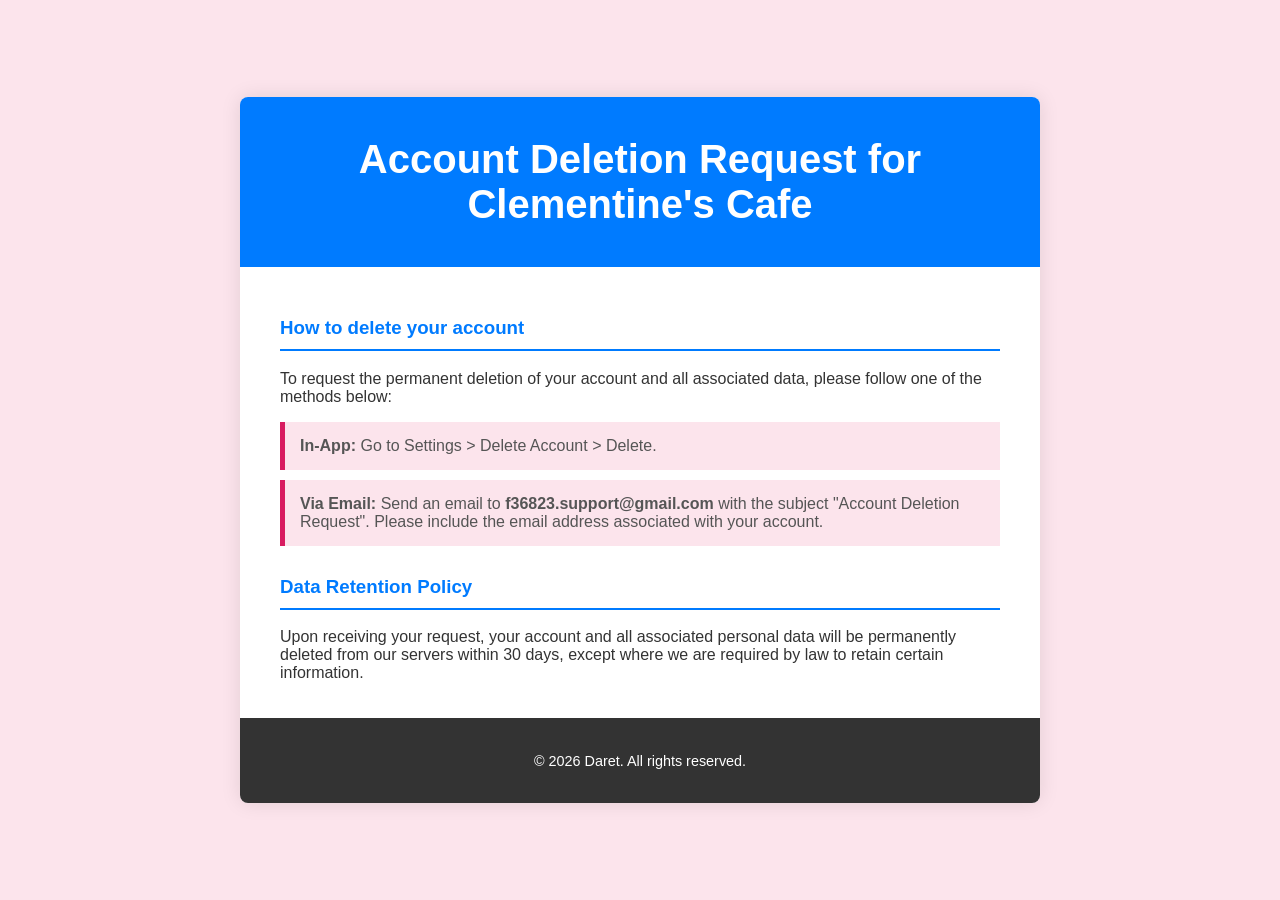
==== pages/clementines_cafe.html @ f5dd52c5 "account_deletion" ====
<!doctype html>
<html lang="en">
  <head>
    <meta charset="UTF-8" />
    <meta name="viewport" content="width=device-width, initial-scale=1.0" />
    <meta
      name="description"
      content="Instructions for users on how to request the permanent deletion of their Daret account and associated data."
    />
    <meta
      name="keywords"
      content="Daret, account deletion, data privacy, user rights, account management"
    />
    <meta name="author" content="Fouad El Azbi" />

    <title>Account Deletion - Clementine's Cafe</title>

    <!-- <link rel="stylesheet" href="style.css"> -->
    <style>
      body {
        font-family:
          -apple-system, BlinkMacSystemFont, "Segoe UI", Roboto, Helvetica,
          Arial, sans-serif;
        margin: 0;
        padding: 0;
        background-color: #fce4ec;
        /* Light pink background */
        color: #333;
        display: flex;
        align-items: center;
        justify-content: center;
        min-height: 100vh;
      }

      .container {
        max-width: 800px;
        width: 95%;
        background-color: #fff;
        box-shadow: 0 0 20px rgba(0, 0, 0, 0.1);
        border-radius: 8px;
        overflow: hidden;
      }

      header {
        background-color: #007bff;
        color: #fff;
        padding: 40px 20px;
        text-align: center;
      }

      header h1 {
        margin: 0;
        font-size: 2.5em;
      }

      header p {
        margin: 5px 0 0;
        font-style: italic;
      }

      main {
        padding: 20px 40px;
      }

      h3 {
        border-bottom: 2px solid #007bff;
        padding-bottom: 10px;
        margin-top: 30px;
        color: #007bff;
      }

      ul {
        list-style: none;
        padding: 0;
      }

      ul li {
        background-color: #fce4ec;
        /* Light pink background */
        border-left: 5px solid #d81b60;
        margin: 10px 0;
        padding: 15px;
        color: #555;
        /* Dark grey for visibility */
      }

      footer {
        background-color: #333;
        color: #fff;
        padding: 20px;
        text-align: center;
        font-size: 0.9em;
      }

      a {
        color: #007bff;
      }

      a:hover {
        text-decoration: underline;
      }

      @media (max-width: 600px) {
        main {
          padding: 20px;
        }

        header {
          padding: 30px 15px;
        }

        header h1 {
          font-size: 2em;
        }
      }
    </style>
  </head>

  <body>
    <div class="container">
      <header>
        <h1>Account Deletion Request for Clementine's Cafe</h1>
      </header>

      <main>
        <h3>How to delete your account</h3>

        <p>
          To request the permanent deletion of your account and all associated
          data, please follow one of the methods below:
        </p>

        <ul>
          <li>
            <strong>In-App:</strong> Go to Settings > Delete Account > Delete.
          </li>

          <li>
            <strong>Via Email:</strong> Send an email to
            <b>f36823.support@gmail.com</b> with the subject "Account Deletion
            Request". Please include the email address associated with your
            account.
          </li>
        </ul>

        <h3>Data Retention Policy</h3>

        <p>
          Upon receiving your request, your account and all associated personal
          data will be permanently deleted from our servers within 30 days,
          except where we are required by law to retain certain information.
        </p>
      </main>

      <footer>
        <p>&copy; 2026 Daret. All rights reserved.</p>
      </footer>
    </div>
  </body>
</html>
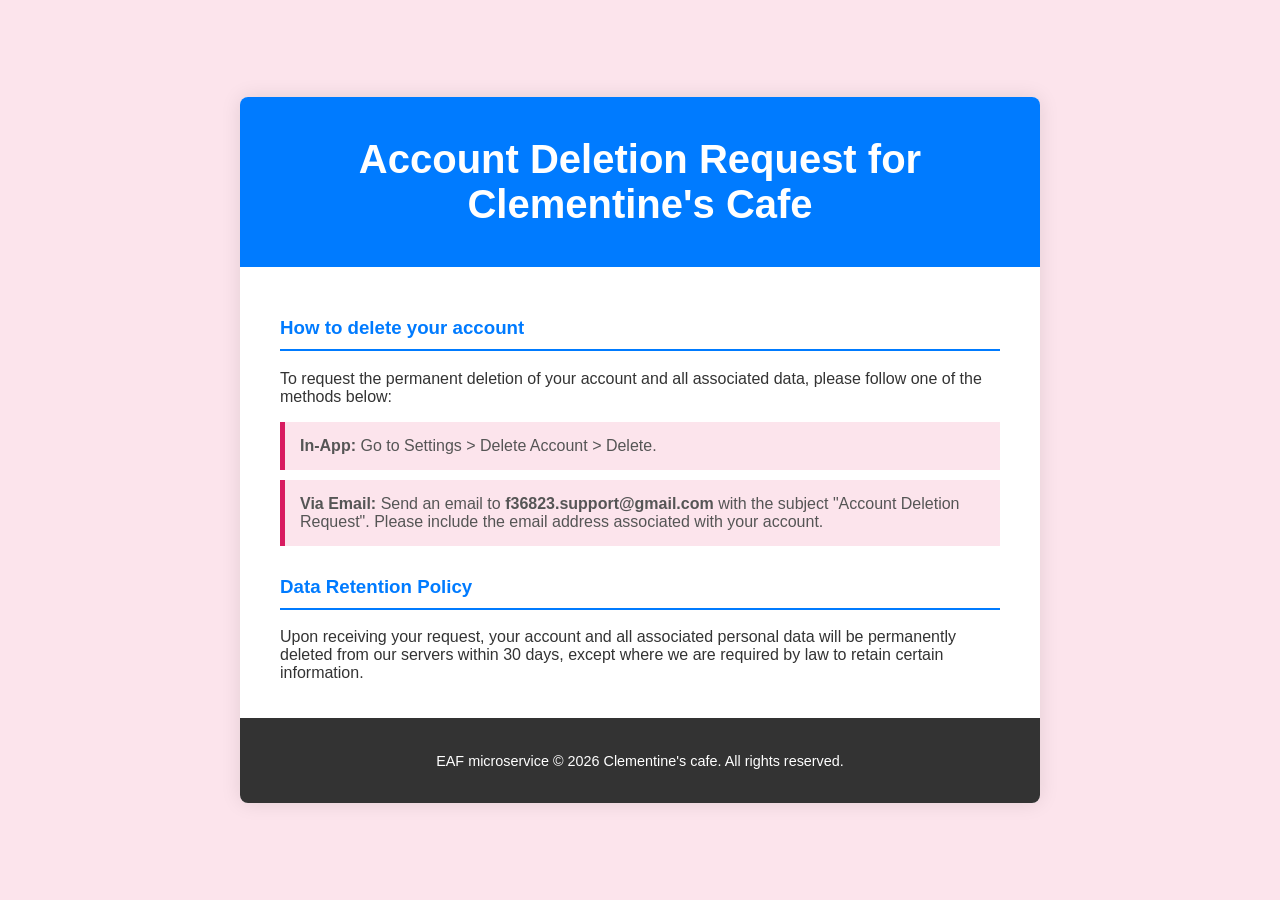
==== commit 1d268100: "Modify footer for dynamic copyright year Updated footer to include dynamic year and changed copyrigh" ====
--- a/pages/clementines_cafe.html
+++ b/pages/clementines_cafe.html
@@ -153,7 +153,13 @@
       </main>
 
       <footer>
-        <p>&copy; 2026 Daret. All rights reserved.</p>
+        <p>
+          EAF microservice &copy;
+          <script>
+            document.write(new Date().getFullYear());
+          </script>
+          Clementine's cafe. All rights reserved.
+        </p>
       </footer>
     </div>
   </body>
